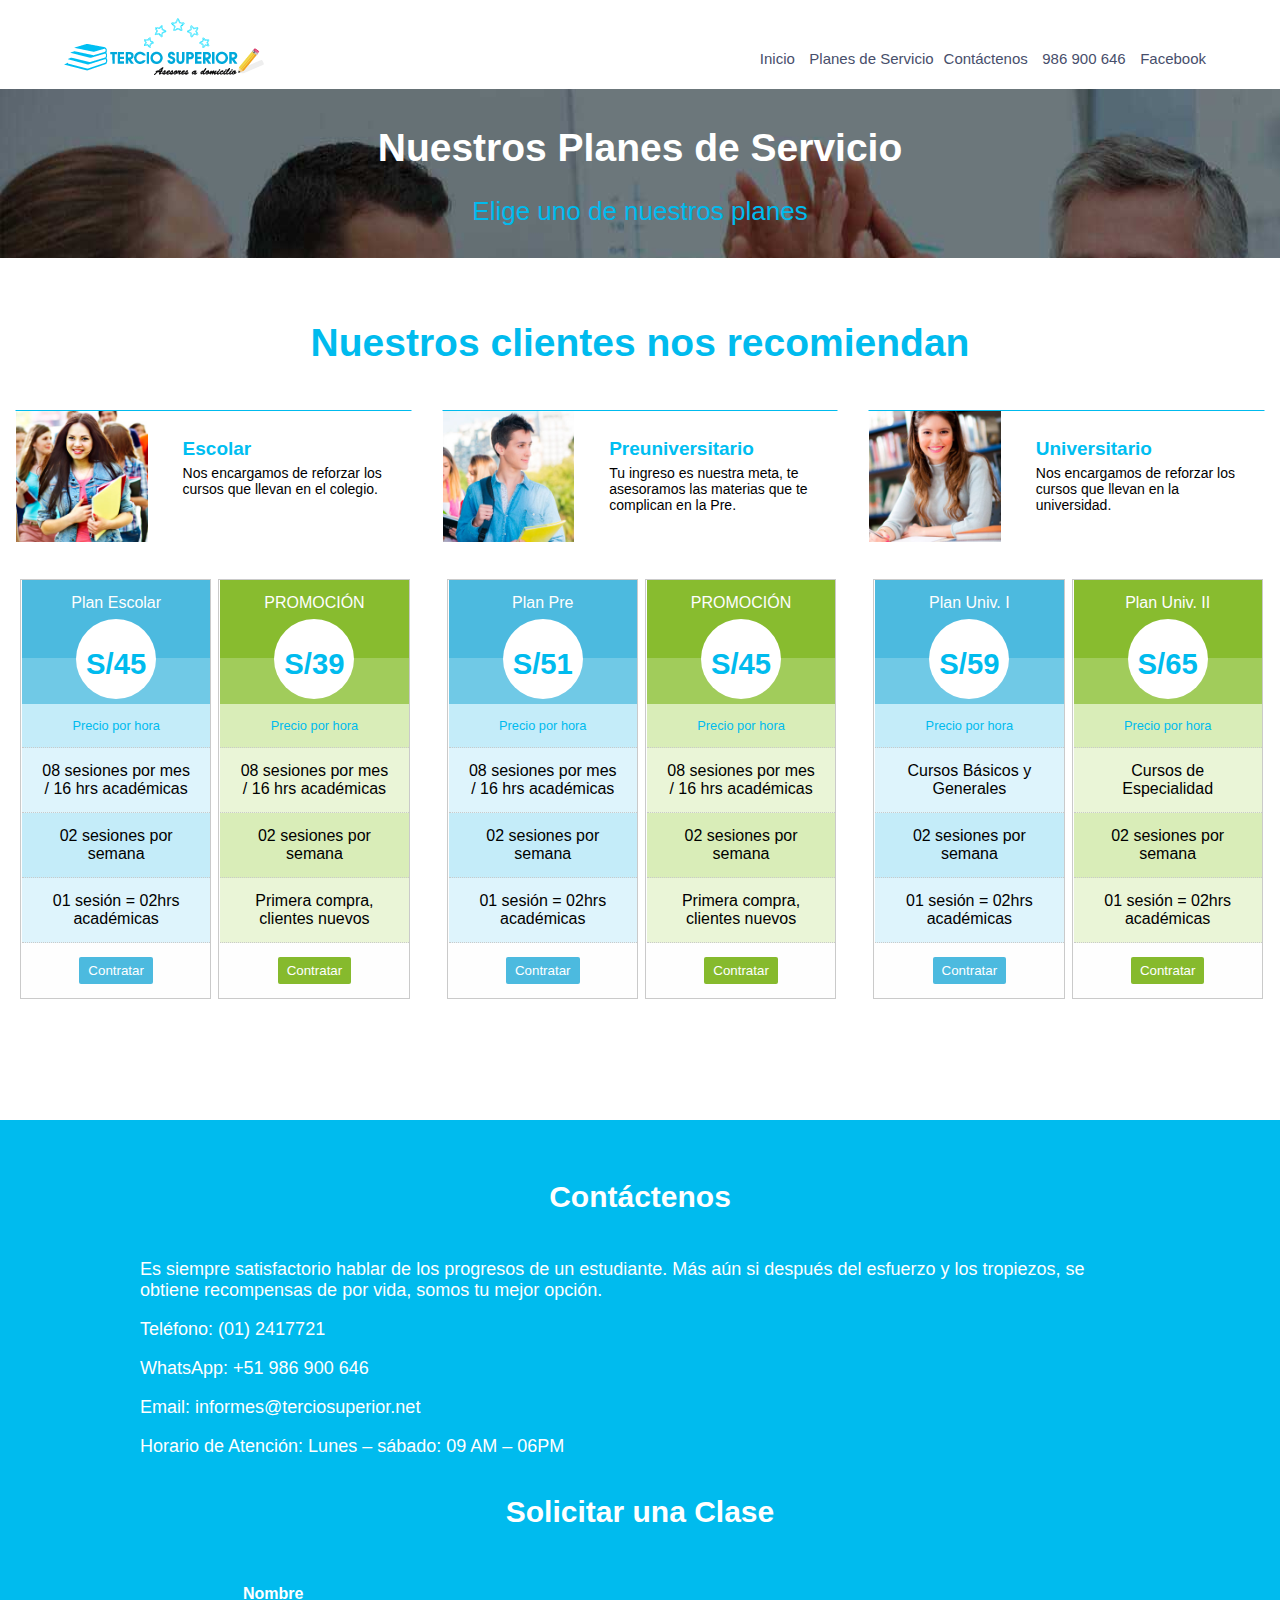
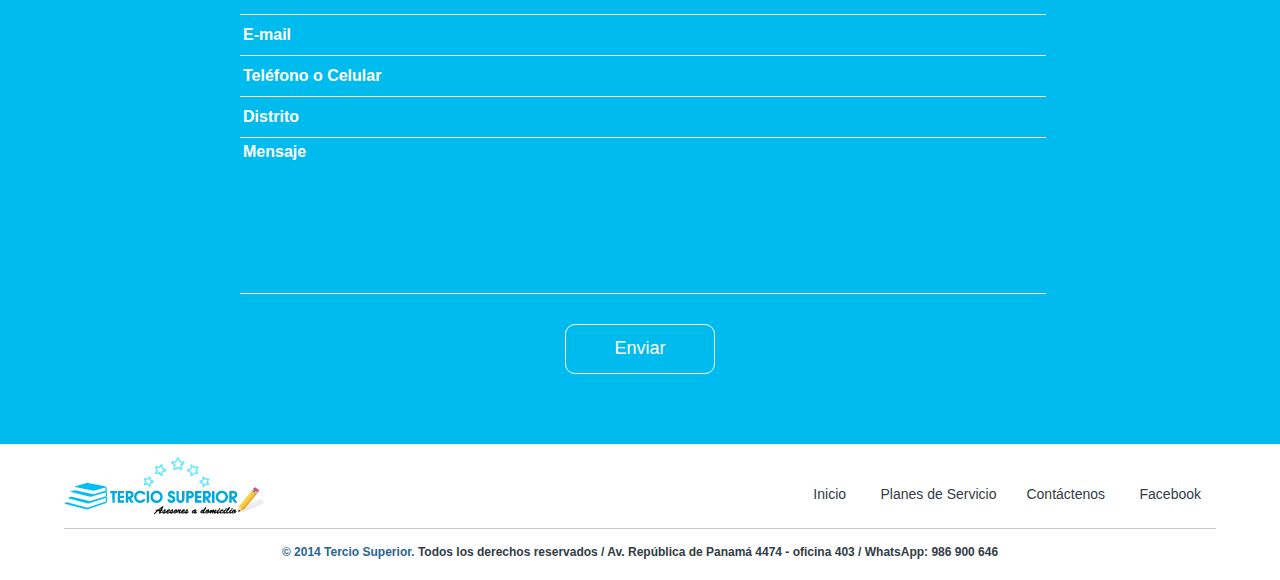
==== planes.html @ 37cd2aad "TerSup test" ====
<!doctype html>
<html>
    <head>
        <meta charset="utf-8">
        <meta name="viewport" content="width=device-width, initial-scale=1, user-scalable=no"/>
        <meta name="keywords" content="tutor en Lima, tutoría, clases particulares, profesores de matemáticas, tercio superior, clases de matematica, profesor de ciencias.">
        <meta name="description" content="Clases Particulares a Domicilio. clases particulares de matemática.">
        <link rel="stylesheet" href="css/main.css">
    
        <title >Tercio Superior - Clases Particulares a Domicilio </title>
   
    </head>
    
    <body>
      
       
           <section id="portada" class="portada-planes">
            
             <div class="contenedor">
                <header class="header">
                    <img class="logo-planes" src="images/logo-200x75.png" alt="logo">
                    <span class=" burguer-button icon-menu " id="burguer-button"></span>
                    <nav class="menu" id="menu">

                       <ul>
                           <li><a href="index.html">Inicio</a></li>
                           <li><a href="#planes">Planes de Servicio</a>
                           <li><a href="#contacto">Contáctenos</a></li>
                           <li><a href="#contacto">986 900 646</a></li>
                           <li><a href="https://www.facebook.com/TercioSuperior.Web/" target="_blank">Facebook</a></li>
                           
                       </ul>

                    </nav>
                </header> 
                
            </div>


           </section>
          
         
           
           
           
           <section id="planes" class="servicio2">
               <div class="franja-planes "> 
                <h2>Nuestros Planes de Servicio</h2>
                <p>Elige uno de nuestros planes</p>
          
               </div>
               <div class="franja" id="text-recomiendan"> 
                <h2>Nuestros clientes nos recomiendan</h2>
                
          
               </div>
               <div class="planes2 contenedor">
                   <article class="plan2">
                        
                        <div class="contenedor1">
                            <div class="borde-animado">
                               <div class="imagen-plan2">
                                <div class="imagen-final">

                                    <a href="#escolar"><img src="images/Escolar.jpg" alt="" width="150px" height="150px"></a>
                                </div>
                              </div>
                              <div class="contenedor-text">
                                  <div class="texto-plan2">
                                      <h3>Escolar</h3>
                                      <p>Nos encargamos de reforzar los cursos que llevan en el colegio.</p>
                                  </div>
                              </div>
                            </div>
                              
                        </div>
                        <div class="precios">
                           <div class="precio">
                              <div class="precio-detalles">
                                  <ul class="pricing-table">
                                      <li class="title">
                                          <div>Plan Escolar
                                          </div>
                                          <div class="precio-numero"><h3>S/45</h3></div>
                                      </li>
                                      
                                      <li class="price"></li>
                                      <li class="description hora">Precio por hora</li>
                                      <li class="mes">08 sesiones por mes / 16 hrs académicas</li>
                                      <li class="semana">02 sesiones por semana</li>
                                      <li class="sesion">01 sesión = 02hrs académicas</li>
                                      <li class="comprar"><a href="#contratar-clase"><button class="button-comprar" >Contratar</button></a></li>
                                  </ul>
                              </div> 
                           </div>
                           <div class="precio">
                              <div class="precio-detalles">
                                  <ul class="pricing-table">
                                      <li class="title" id="title-promocion">
                                          <div>PROMOCIÓN
                                          </div>
                                          <div class="precio-numero"><h3>S/39</h3></div>
                                      </li>
                                      
                                      <li class="price" id="price"></li>
                                      <li class="description hora" id="hora">Precio por hora</li>
                                      <li class="mes" id="mes">08 sesiones por mes / 16 hrs académicas</li>
                                      <li class="semana" id="semana">02 sesiones por semana</li>
                                      <li class="sesion" id="sesion">Primera compra, clientes nuevos</li>
                                      <li class="comprar"><a href="#contratar-clase"><button class="button-comprar" id="button-comprar" >Contratar</button></a></li>
                                  </ul>
                              </div> 
                           </div>
                            
                        </div>
                        
                   </article>
                   <article class="plan2">
                        <div class="contenedor1">
                            <div class="borde-animado">
                               <div class="imagen-plan2">
                                <div class="imagen-final">

                                    <a href="#escolar"><img src="images/pre.jpg" alt="" width="150px" height="150px"></a>
                                </div>
                              </div>
                              <div class="contenedor-text">
                                  <div class="texto-plan2">
                                      <h3>Preuniversitario</h3>
                                      <p>Tu ingreso es nuestra meta, te asesoramos las materias que te complican en la Pre.</p>
                                  </div>
                              </div>
                            </div>
                              
                        </div>
                        <div class="precios">
                           <div class="precio">
                              <div class="precio-detalles">
                                  <ul class="pricing-table">
                                      <li class="title">
                                          <div>Plan Pre
                                          </div>
                                          <div class="precio-numero"><h3>S/51</h3></div>
                                      </li>
                                      
                                      <li class="price"></li>
                                      <li class="description hora">Precio por hora</li>
                                      <li class="mes">08 sesiones por mes / 16 hrs académicas</li>
                                      <li class="semana">02 sesiones por semana</li>
                                      <li class="sesion">01 sesión = 02hrs académicas</li>
                                      <li class="comprar"><a href="#contratar-clase"><button class="button-comprar" >Contratar</button></a></li>
                                  </ul>
                              </div> 
                           </div>
                           <div class="precio">
                              <div class="precio-detalles">
                                  <ul class="pricing-table">
                                      <li class="title" id="title-promocion">
                                          <div>PROMOCIÓN
                                          </div>
                                          <div class="precio-numero"><h3>S/45</h3></div>
                                      </li>
                                      
                                      <li class="price" id="price"></li>
                                      <li class="description hora" id="hora">Precio por hora</li>
                                      <li class="mes" id="mes">08 sesiones por mes / 16 hrs académicas</li>
                                      <li class="semana" id="semana">02 sesiones por semana</li>
                                      <li class="sesion" id="sesion">Primera compra, clientes nuevos</li>
                                      <li class="comprar"><a href="#contratar-clase"><button class="button-comprar" id="button-comprar" >Contratar</button></a></li>
                                  </ul>
                              </div> 
                           </div>
                            
                        </div>
                   </article>
                   <article class="plan2">
                        <div class="contenedor1">
                            <div class="borde-animado">
                               <div class="imagen-plan2">
                                <div class="imagen-final">

                                    <a href="images/angulos.pdf" target="_blank"><img src="images/universitario.jpg" alt="" width="150px" height="150px"></a>
                                </div>
                              </div>
                              <div class="contenedor-text">
                                  <div class="texto-plan2">
                                      <h3>Universitario</h3>
                                      <p>Nos encargamos de reforzar los cursos que llevan en la universidad.</p>
                                  </div>
                              </div>
                            </div>
                              
                        </div>
                        <div class="precios">
                           <div class="precio">
                              <div class="precio-detalles">
                                  <ul class="pricing-table">
                                      <li class="title">
                                          <div>Plan Univ. I
                                          </div>
                                          <div class="precio-numero"><h3>S/59</h3></div>
                                      </li>
                                      
                                      <li class="price"></li>
                                      <li class="description hora">Precio por hora</li>
                                      <li class="mes">Cursos Básicos y Generales</li>
                                      <li class="semana">02 sesiones por semana</li>
                                      <li class="sesion">01 sesión = 02hrs académicas</li>
                                      <li class="comprar"><a href="#contratar-clase"><button class="button-comprar" >Contratar</button></a></li>
                                  </ul>
                              </div> 
                           </div>
                           <div class="precio">
                              <div class="precio-detalles">
                                  <ul class="pricing-table">
                                      <li class="title" id="title-promocion">
                                          <div>Plan Univ. II
                                          </div>
                                          <div class="precio-numero"><h3>S/65</h3></div>
                                      </li>
                                      
                                      <li class="price" id="price"></li>
                                      <li class="description hora" id="hora">Precio por hora</li>
                                      <li class="mes" id="mes">Cursos de Especialidad</li>
                                      <li class="semana" id="semana">02 sesiones por semana</li>
                                      <li class="sesion" id="sesion">01 sesión = 02hrs académicas</li>
                                      <li class="comprar"><a href="#contratar-clase"><button class="button-comprar" id="button-comprar" >Contratar</button></a></li>
                                  </ul>
                              </div> 
                           </div>
                            
                        </div>
                   </article>
                   
                   
               </div>
              
           </section>
           
           
           
           
           
           
           <section class="contacto " id="contacto">
             <h2>Contáctenos</h2>
             <div class="informacion contenedor">
                      <p>Es siempre satisfactorio hablar de los progresos de un estudiante. Más aún si después del esfuerzo y los tropiezos, se obtiene recompensas de por vida, somos tu mejor opción.</p>
                  
                  
                    <p ><span>Teléfono: </span>(01) 2417721</p>

                    <p ><span>WhatsApp: </span>+51 986 900 646</p>

                    <p ><span>Email:</span> informes@terciosuperior.net</p>

                    <p ><span>Horario de Atención:</span> Lunes – sábado: 09 AM – 06PM</p>
              </div>
              <h2 id="contratar-clase">Solicitar una Clase</h2>
              <div class="container-formulario" >
                  
                  <form action="" class="formulario">
                      <input type="text" placeholder="Nombre" id="nombre" class="text-input">
                      <input type="email" placeholder="E-mail" class="text-input">
                      <input placeholder="Teléfono o Celular" class="text-input">
                      <input type="text" placeholder="Distrito" class="text-input">
                      <textarea name="mensaje" id=""  placeholder="Mensaje" class="text-input"></textarea>
                      <button type="button" onclick="sendContactEmail" class="boton-enviar"><span>Enviar</span></button>
                  </form>
              </div>
          </section>
          <footer id="footer" class="footer contenedor-footer">
            <div class="footer-top">
                 <div class="logo-footer">
                     <a href="#index.html"><img src="images/logo-200x75.png" alt="logo-footer" ></a>
                 </div>
                 <div class="footer-nav">
                     <ul>
                           <li><a href="index.html">Inicio</a></li>
                           <li><a href="#planes">Planes de Servicio</a>
                           <li><a href="#contacto">Contáctenos</a></li>
                           
                           <li><a href="https://www.facebook.com/TercioSuperior.Web/" target="_blank">Facebook</a></li>
                           
                     </ul>

                 </div>
            </div>
            <div class="copyright">
                <h4><span>© 2014 Tercio Superior.</span> Todos los derechos reservados / Av. República de Panamá 4474 - oficina 403 / WhatsApp: 986 900 646</h4>
            </div>

              
          </footer>
          <script>
              var $burguerButton = document.getElementById('burguer-button');
              var $menu = document.getElementById('menu');
              $burguerButton.addEventListener('touchstart', toggleMenu);
                  function toggleMenu(){
                  $menu.classList.toggle('active')
              };
              
          </script>
    </body>
</html>
---- css/main.css ----
@font-face {
    font-family: 'icomoon';
    src:    url('../fonts/icomoon.eot?6s6d3k');
    src:    url('../fonts/icomoon.eot?6s6d3k#iefix') format('embedded-opentype'),
        url('../fonts/icomoon.ttf?6s6d3k') format('truetype'),
        url('../fonts/icomoon.woff?6s6d3k') format('woff'),
        url('../fonts/icomoon.svg?6s6d3k#icomoon') format('svg');
    font-weight: normal;
    font-style: normal;
}

[class^="icon-"], [class*=" icon-"] {
    /* use !important to prevent issues with browser extensions that change fonts */
    font-family: 'icomoon' !important;
    speak: none;
    font-style: normal;
    font-weight: normal;
    font-variant: normal;
    text-transform: none;
    line-height: 1;

    /* Better Font Rendering =========== */
    -webkit-font-smoothing: antialiased;
    -moz-osx-font-smoothing: grayscale;
}

.icon-envelope:before {
    content: "\e900";
}
.icon-phone:before {
    content: "\e901";
}
.icon-menu:before {
    content: "\e902";
}
.icon-close:before {
    content: "\e903";
}

body {
  
    margin: 0;
    font-family: sans-serif;
    display: flex;
    flex-direction: column;
   
}
a {
    text-decoration: none;
}
.titulo {
    
    font-size: 60px;
    color: white;
    margin-bottom: 2px;
    text-shadow: 1px 1px 1px #000;
  
    
}



.frase {
    color: #fff;
    font-size: 25px;
    margin-top: 2px;
    text-shadow: 1px 1px 1px #000;
}
.botones {
   padding-bottom: 170px; 
}

.boton {
    
    font-size: 12px;
    font-weight: bold;
    color: white;
    background: #00bff3;
    padding: 10px;
    border: 1px solid transparent;
    border-radius: 4px;
   
    height: 50px;
    width: 182px;
    text-transform: uppercase;
    margin-left: 20px;
    cursor: pointer;
    transition: 0.8s ;
}
.boton:hover {
    background: #fff;
    color: #00bff3;
}

.contenedor {
    max-width: 1400px ;
    margin: auto;
}

.portada {
    
    background-image: url("../images/fondo-portada.jpg");
    background-size:cover; 
    
    
      
}
.portada-planes {
    background: #fff;
    background-size:cover;    
}
.portada-planes .contenedor {
    width: 90%;
}
.portada-planes .header {
    padding-top: 10px;
}
.portada-planes ul {
    margin-top: 40px;
}


.logo {
    display: inline-block;
    margin-left: 190px;
}
.logo-planes {
    display: inline-block;
    
}

.menu {
    display: inline-block;
    position: absolute;
    right: 0;
}

.menu li {
    display: inline-block;
}

.menu a {
    color: white;
    text-decoration: none;
    margin-right: 10px;
    font-size: 20px;
}
#menu a {
    color: #474e6b;
    text-decoration: none;
    margin-right: 10px;
    font-size: 15px;
}

.header {
    position: relative;
    padding-top: 50px;
    
    
}

.container-portada {
    
    text-align: center;
    margin-top: 330px;
}

.franja {
    text-align: center;
    color: #00bbee;
    font-size: 26px;
    background: #fff;
    padding: 5px;
    margin-bottom: 25px;
}

.franja-planes {
    text-align: center;
    color: #00bbee;
    font-size: 26px;
    background-image: url(../images/up.jpg);
    padding: 5px;
    margin-bottom: 25px;
}
.franja p {
    font-size: 19px;
    margin-top: 5px;
    color: #262f35;
}
.franja h2 {
    margin-bottom: 15px;
}
.franja-planes h2 {
    margin-bottom: 15px;
    color: #fff;
}
.planes2 {
    display: block;
}   
    


.plan2 {
    float: left;
    width: 33.33%;
    
   
    
}
.contenedor1 {
    display: block;
    float: left;
    padding: 0 15px;
    margin-bottom: 15px;
   
    
}
.precios {
    padding: 0 15px;
}
.precio {
    float: left;
    width: 50%
}
.precio-detalles {
    padding: 5px;
}
.borde-animado {
    
    border: 1px solid #fff;
    border-top: 1px solid #00bbee;
    overflow: hidden;
    transition: all 1.5s ease-in-out;
    
}
.borde-animado:hover {
    border: 1px solid #00bbee;
    
}.borde-animado:hover img {
    transform: scale(1.1);
   
    
    
}
.imagen-plan2 {
    float: left;
    width: 33.33%;
   
}
.imagen-final img {
    width: 100%;
    height: 100%;
    vertical-align: middle;
     transition: all 2s ease-in-out;
}
.mas-info {
    
    text-align: center;
   
}

.servicio2 {
    margin-bottom: 100px;
}
.contenedor-text {
    width: 66.66%;
    margin-right: 0px;
    float: right;
}
.texto-plan2 {
    padding: 3% 10px 0px 35px;
}
.texto-plan2 h3 {
    font-size: 19px;
    color: #00bef1;
    margin-bottom: 5px;
}
.texto-plan2 p {
    font-size: 14px;
    margin: 5px 0 0 0;
}


.container-formulario {
    max-width: 800px;
    margin:auto;
}
.contacto {
    text-align: center;
    font-size: 20px;
    color: #fff;
    background: #00bbee;
    padding: 40px;
}
.contacto h2{
    padding: 20px;
    margin-top: 0;
}
.text-input {
    background-color: transparent;
    border: 0px;
    border-bottom: 1px solid #ffffff;
    border-radius: 0px !important;
    color: #ffffff;
    display: block;
    font-family: sans-serif;
    font-size: 16px;
    height: 40px;
    outline: none;
    padding: 0px;
    padding-left: 3px;
    padding-right: 3px;
    -webkit-transition: background-color 0.3s linear, color 0.3s linear;
    transition: background-color 0.3s linear, color 0.3s linear;
    width: 100%;
}

.text-input::-webkit-input-placeholder {
  color: #fff;
  font-weight: bold;
}
.text-input:-moz-placeholder {
  color: #fff;
  font-weight: bold;
}
.text-input:-ms-input-placeholder {
  color: #fff;
  font-weight: bold;
}

textarea.text-input {
    border-radius: 0px !important;
    height: 150px;
    padding-top: 5px;
    resize: none;
}
.boton-enviar {
    border: 1px solid #fff;
    border-radius: 10px;
    background: #00bbee;
    color: white;
    margin: 30px;
    font-size: 18px;
    padding: 0px 15px;
    height: 50px;
    width: 150px;
    transition: 0.9;
    
}
.boton-enviar:hover {
    background: #fff;
    color: #00bbee;
}
.informacion {
    text-align: left;
    font-size: 18px;
    max-width: 1000px;
    margin:auto;
}


.footer {
    position: relative;
    padding: 5px;
}
.contenedor-footer {
    width: 90%;
    margin: auto;
}
.logo-footer {
    display: inline-block;
}
.footer-nav {
    display: inline-block;
    position: absolute;
    right: 0;
    margin-top: 20px;
}
.footer-nav li {
    display: inline-block;
    margin-right: 20px;
    
}
.footer-nav a {
    color: #323c46;
    text-decoration: none;
    margin-left: 10px;
    font-size: 14px;
}
.copyright {
    color: #323c46;
    text-align: center;
    font-size: 12px;
    border-top: 1px solid #c7c9c8;
    font-weight: normal;
}
.copyright span {
    color: #286496;
}







.pricing-table {
  background-color: #fefefe;
  border: solid 1px #cacaca;
  width: 100%;
  text-align: center;
  list-style-type: none;
  padding-left: 1px;
  word-spacing: normal;
  transition: margin-top 0.2s linear;
  
}
.pricing-table:hover  {
 transform: scaleY(1.05);
}

.pricing-table li {
  border-bottom: dotted 1px #cacaca;
  padding: 0.875rem 1.125rem;
}

.pricing-table li:last-child {
  border-bottom: 0;
}

.pricing-table .title {
  background-color: #4cbadf;
  color: #fefefe;
  border-bottom: 0;
  height:50px; 
  position: relative;
}

.pricing-table .price {
  background-color: #70c9e6;
    color: #000;
  font-size: 2rem;
  border-bottom: 0;
  height: 1.1rem;
}

.pricing-table .description {
  color: #00bbee;
  font-size: 80%;
}

.pricing-table :last-child {
  margin-bottom: 0;
}

.hora {
    background: #c4ecf9;
    color: white;
}
.mes, .sesion {
    background: #def4fc;
    word-spacing: normal;
}

.semana {
    background: #c4ecf9;
   
}
.precio-numero {
    height: 80px;
    width: 80px;
    margin: 0 0 0 -40px;
    border-radius: 50%;
    background: #fff;
    color: #00bbee;
    position: absolute;
    top: 50%;
    left: 50%;
    font-size: 25px;
}

.button-comprar {
    background: #4cbadf; 
    border: 1px solid transparent;
    border-radius: 2px;
    color: #fff;
    padding: 5px 8px;
    margin-bottom: 29px;
    cursor: pointer;
    transition: 0.9s;
}
.button-comprar:hover {
    background: #0462A1;
}


#title-promocion {
    background: #88bc2f;
}
#price {
    background: #a1cc5b;
}
#hora, #semana {
    background: #d9edb8;
}
#mes, #sesion {
    background: #eaf5d7;
}

#button-comprar {
    background: #86ba2d; 
}

.burguer-button {
  width: 40px;
  border-radius: 50%;
  line-height: 40px;
  height: 40px;
  background: rgba(0, 187, 238, 0.9);
  display: inline-block;
  text-align: center;
  cursor: pointer;
  position: fixed;
  left: 13px;
  top: 13px;
  color: white;
  z-index: 3;
  border: 1px solid #fff;
  display: none;
}

@media screen and (max-width: 1059px) {
    
    .imagen-plan2 {
        width: 100%;
    }
    .texto-plan2 p {
      height: 50px;  
    }
    .texto-plan2 {
    padding: 3% 1px 10px 15px;
    }
    .contenedor1 {
    padding: 0 5px;
   
    }
    .contenedor-text {
        width: 100%;
        text-align: center;
    }
    .texto-plan2 h3 {
    font-size: 17px;
    color: #00bef1;
    }
    .precio {
        width: 100%;
    }
    .logo {
    
    margin-left: 10px;
    
    }
    .menu a {
    font-size: 18px;
    color: #00a9db;
    }
    .header {
    padding-top: 10px;
    }
    .menu ul {
        margin-top: 43px;
    }
    .contenedor-footer {
     width: 99%;
     margin: auto;
    
    }
}
@media screen and (max-width: 767px) {
    .logo {
    display: block;
    margin: auto;
    }
    .menu ul {
        margin-top: 0;
        padding-bottom: 10px;
    }
    .menu {
        position: relative;
        display: block;
    }
    .container-portada {
    
    text-align: center;
    margin-top: 30px;
    }
    .header {
        background: rgba(255,255,255,0.9)
    }
    .botones {
   padding-bottom: 20px; 
    }
    .titulo {
    font-size: 50px;
    }
    .frase {
        font-size: 20px;
    }
    .boton {
    font-size: 10px;
    height: 40px;
    width: 140px;
    }
    .copyright {
        font-size: 9px;
    }
    .portada-planes .contenedor {
    text-align: center;
    }
    #text-recomiendan h2 {
        font-size: 24px;
    }

}
@media screen and (max-width: 650px) {
    .titulo {
    font-size: 30px;
    padding-bottom: 10px;
    }
    .frase {
        font-size: 16px;
    }
    .container-portada {
    
    text-align: center;
    margin-top: 80px;
    }
    .logo {
        height: 54px;
    }
    .menu li {
        display: block;
        border-bottom: 1px solid #ebe9ea;
        width: 50%;
        margin: auto;
        text-align: center;
        margin-bottom: 12px;
    }
    .menu {
        background: rgba(255,255,255,0.9);
        position: fixed;
        top: 0;
        left: -200%;
        width: 100%;
        margin: auto;
        padding-top: 20px;
        transition: .3s;
    }
    .menu.active {
        left: 0;
    }
    .menu a {
    font-size: 15px;
    color: #373a41;
    }
    .menu ul {
        padding-left: 0px;
    }
    .franja h2 {
        font-size: 30px;
    }
    .texto-plan2 p {
      height: 82px;  
    }
    .footer-nav {
    
    position: relative;
    margin-top: 2px;
    }
    .logo-footer {
    display: block;
    text-align: center;
    }
    .footer-nav li {
    
    margin-right: 10px;
    }
    .footer-nav ul {
    padding-left: 0;
    
    }
    .footer {
        text-align: center;
    }
    .franja-planes h2 {
        font-size: 30px;
    }
    .franja-planes p {
        font-size: 20px;
    }
   .plan2 {
    width: 100%;   
    }
   .imagen-plan2 {
    float: left;
    width: 33.33%;
    }
    .contenedor-text {
    width: 66.66%;
    }
    .precio {
        width: 50%;
    }
    .servicio2 {
        margin-bottom: 10px;
    }
    .burguer-button {
    display: block;
    }
}
@media screen and (max-width: 500px) {
    .boton {
    font-size: 9px;
    height: 30px;
    width: 120px;
    }
    .botones {
   padding-bottom: 54px; 
    }
    .container-portada {
    margin-top: 178px;
    }
    .titulo {
    font-size: 26px;
    }
     .frase {
        font-size: 15px;
         margin-bottom: 30px;
    }
    .contacto h2 {
        font-size: 20px;
    }
    .informacion {
        font-size: 15px;
    }
    .boton-enviar {
    font-size: 17px;
    width: 90px;
    }
    .footer-nav li {
    margin-bottom: 10px;
    margin-top: 5px;
    }
    .pricing-table {
    font-size: 12px; 
    }
    .pricing-table .description {
    font-size: 12px;
    }
    .texto-plan2 p {
      height: auto;  
    }
    

}
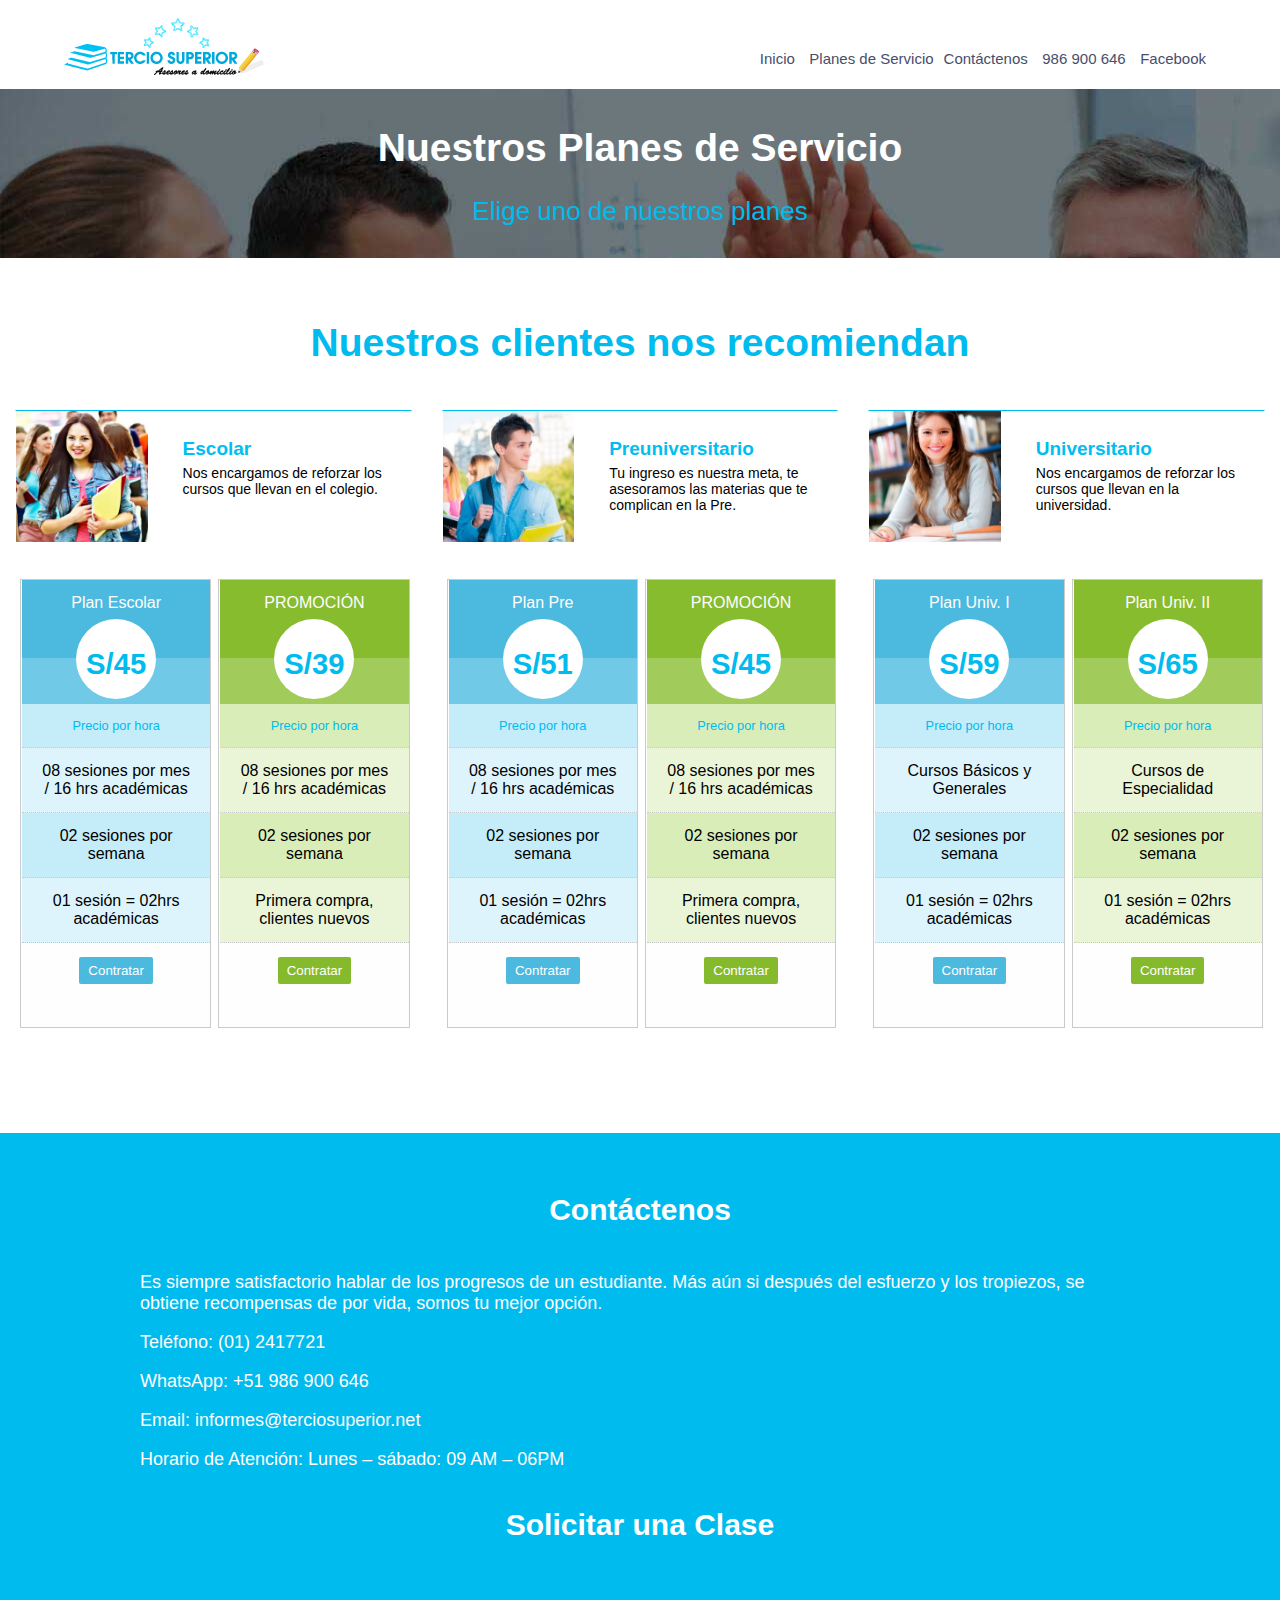
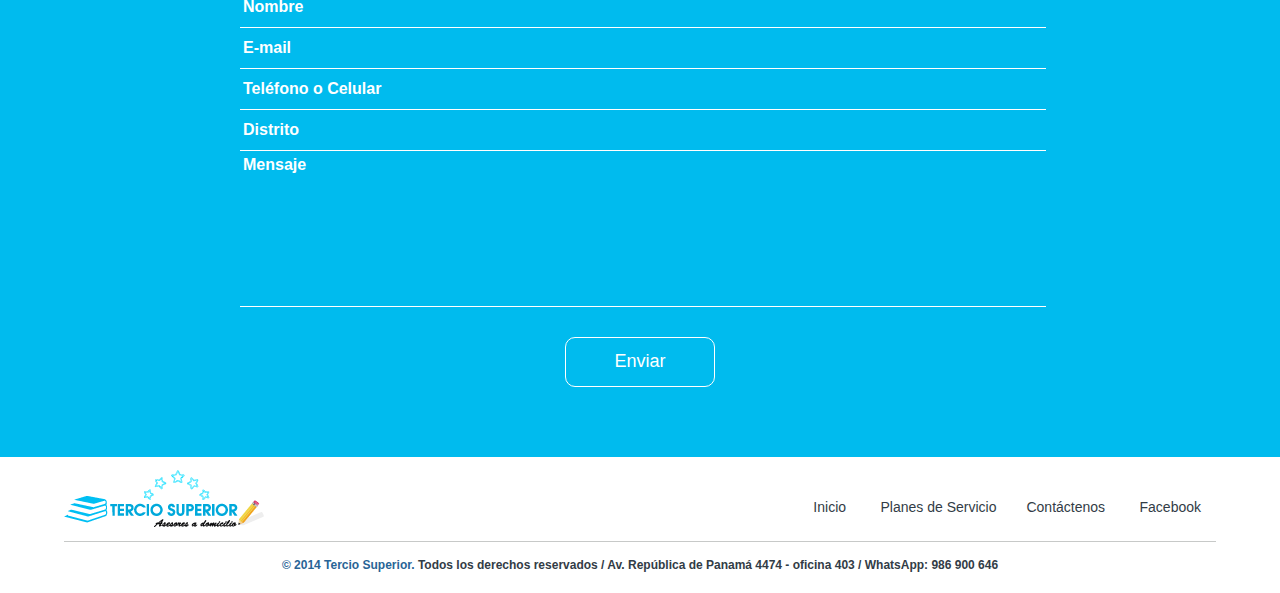
==== commit 8aa88330: "envio correo" ====
--- a/planes.html
+++ b/planes.html
@@ -301,5 +301,7 @@
               };
               
           </script>
+          <script src="js/app.min.js">
+          </script>
     </body>
 </html>--- a/css/main.css
+++ b/css/main.css
@@ -1,767 +1,154 @@
-@font-face {
-    font-family: 'icomoon';
-    src:    url('../fonts/icomoon.eot?6s6d3k');
-    src:    url('../fonts/icomoon.eot?6s6d3k#iefix') format('embedded-opentype'),
-        url('../fonts/icomoon.ttf?6s6d3k') format('truetype'),
-        url('../fonts/icomoon.woff?6s6d3k') format('woff'),
-        url('../fonts/icomoon.svg?6s6d3k#icomoon') format('svg');
-    font-weight: normal;
-    font-style: normal;
+@font-face{font-family:'icomoon';src:url('../fonts/icomoon.eot?6s6d3k');src:url('../fonts/icomoon.eot?6s6d3k#iefix') format('embedded-opentype'),
+url('../fonts/icomoon.ttf?6s6d3k') format('truetype'),
+url('../fonts/icomoon.woff?6s6d3k') format('woff'),
+url('../fonts/icomoon.svg?6s6d3k#icomoon') format('svg');font-weight:normal;font-style:normal;}
+[class^="icon-"], [class*=" icon-"]{font-family:'icomoon' !important;speak:none;font-style:normal;font-weight:normal;font-variant:normal;text-transform:none;line-height:1;-webkit-font-smoothing:antialiased;-moz-osx-font-smoothing:grayscale;}
+.icon-envelope:before{content:"\e900";}
+.icon-phone:before{content:"\e901";}
+.icon-menu:before{content:"\e902";}
+.icon-close:before{content:"\e903";}
+body{margin:0;font-family:sans-serif;display:flex;flex-direction:column;}
+a{text-decoration:none;}
+.titulo{font-size:60px;color:white;margin-bottom:2px;text-shadow:1px 1px 1px #000;}
+.frase{color:#fff;font-size:25px;margin-top:2px;text-shadow:1px 1px 1px #000;}
+.botones{padding-bottom:170px;}
+.boton{font-size:12px;font-weight:bold;color:white;background:#00bff3;padding:10px;border:1px solid transparent;border-radius:4px;height:50px;width:182px;text-transform:uppercase;margin-left:20px;cursor:pointer;transition:0.8s;}
+.boton:hover{background:#fff;color:#00bff3;}
+.contenedor{max-width:1400px;margin:auto;}
+.portada{background-image:url("../images/fondo-portada.jpg");background-size:cover;}
+.portada-planes{background:#fff;background-size:cover;}
+.portada-planes .contenedor{width:90%;}
+.portada-planes .header{padding-top:10px;}
+.portada-planes ul{margin-top:40px;}
+.logo{display:inline-block;margin-left:190px;}
+.logo-planes{display:inline-block;}
+.menu{display:inline-block;position:absolute;right:0;}
+.menu li{display:inline-block;}
+.menu a{color:white;text-decoration:none;margin-right:10px;font-size:20px;}
+#menu a{color:#474e6b;text-decoration:none;margin-right:10px;font-size:15px;}
+.header{position:relative;padding-top:50px;}
+.container-portada{text-align:center;margin-top:330px;}
+.franja{text-align:center;color:#00bbee;font-size:26px;background:#fff;padding:5px;margin-bottom:25px;}
+.franja-planes{text-align:center;color:#00bbee;font-size:26px;background-image:url(../images/up.jpg);padding:5px;margin-bottom:25px;}
+.franja p{font-size:19px;margin-top:5px;color:#262f35;}
+.franja h2{margin-bottom:15px;}
+.franja-planes h2{margin-bottom:15px;color:#fff;}
+.planes2{display:block;}
+.plan2{float:left;width:33.33%;}
+.contenedor1{display:block;float:left;padding:0 15px;margin-bottom:15px;}
+.precios{padding:0 15px;}
+.precio{float:left;width:50%}
+.precio-detalles{padding:5px;}
+.borde-animado{border:1px solid #fff;border-top:1px solid #00bbee;overflow:hidden;transition:all 1.5s ease-in-out;}
+.borde-animado:hover{border:1px solid #00bbee;}.borde-animado:hover img{transform:scale(1.1);}
+.imagen-plan2{float:left;width:33.33%;}
+.imagen-final img{width:100%;height:100%;vertical-align:middle;transition:all 2s ease-in-out;}
+.mas-info{text-align:center;}
+.servicio2{margin-bottom:100px;}
+.contenedor-text{width:66.66%;margin-right:0px;float:right;}
+.texto-plan2{padding:3% 10px 0px 35px;}
+.texto-plan2 h3{font-size:19px;color:#00bef1;margin-bottom:5px;}
+.texto-plan2 p{font-size:14px;margin:5px 0 0 0;}
+.container-formulario{max-width:800px;margin:auto;}
+.contacto{text-align:center;font-size:20px;color:#fff;background:#00bbee;padding:40px;}
+.contacto h2{padding:20px;margin-top:0;}
+.text-input{background-color:transparent;border:0px;border-bottom:1px solid #ffffff;border-radius:0px !important;color:#ffffff;display:block;font-family:sans-serif;font-size:16px;height:40px;outline:none;padding:0px;padding-left:3px;padding-right:3px;-webkit-transition:background-color 0.3s linear, color 0.3s linear;transition:background-color 0.3s linear, color 0.3s linear;width:100%;}
+.text-input::-webkit-input-placeholder{color:#fff;font-weight:bold;}
+.text-input:-moz-placeholder{color:#fff;font-weight:bold;}
+.text-input:-ms-input-placeholder{color:#fff;font-weight:bold;}
+textarea.text-input{border-radius:0px !important;height:150px;padding-top:5px;resize:none;}
+.boton-enviar{border:1px solid #fff;border-radius:10px;background:#00bbee;color:white;margin:30px;font-size:18px;padding:0px 15px;height:50px;width:150px;transition:0.9;}
+.boton-enviar:hover{background:#fff;color:#00bbee;}
+.informacion{text-align:left;font-size:18px;max-width:1000px;margin:auto;}
+.footer{position:relative;padding:5px;}
+.contenedor-footer{width:90%;margin:auto;}
+.logo-footer{display:inline-block;}
+.footer-nav{display:inline-block;position:absolute;right:0;margin-top:20px;}
+.footer-nav li{display:inline-block;margin-right:20px;}
+.footer-nav a{color:#323c46;text-decoration:none;margin-left:10px;font-size:14px;}
+.copyright{color:#323c46;text-align:center;font-size:12px;border-top:1px solid #c7c9c8;font-weight:normal;}
+.copyright span{color:#286496;}
+.pricing-table{background-color:#fefefe;border:solid 1px #cacaca;width:100%;text-align:center;list-style-type:none;padding-left:1px;word-spacing:normal;transition:margin-top 0.2s linear;}
+.pricing-table:hover{transform:scaleY(1.05);}
+.pricing-table li{border-bottom:dotted 1px #cacaca;padding:0.875rem 1.125rem;}
+.pricing-table li:last-child{border-bottom:0;}
+.pricing-table .title{background-color:#4cbadf;color:#fefefe;border-bottom:0;height:50px;position:relative;}
+.pricing-table .price{background-color:#70c9e6;color:#000;font-size:2rem;border-bottom:0;height:1.1rem;}
+.pricing-table .description{color:#00bbee;font-size:80%;}
+.pricing-table:last-child{margin-bottom:0;}
+.hora{background:#c4ecf9;color:white;}
+.mes, .sesion{background:#def4fc;word-spacing:normal;}
+.semana{background:#c4ecf9;}
+.precio-numero{height:80px;width:80px;margin:0 0 0 -40px;border-radius:50%;background:#fff;color:#00bbee;position:absolute;top:50%;left:50%;font-size:25px;}
+.button-comprar{background:#4cbadf;border:1px solid transparent;border-radius:2px;color:#fff;padding:5px 8px;margin-bottom:29px;cursor:pointer;transition:0.9s;}
+.button-comprar:hover{background:#0462A1;}
+#title-promocion{background:#88bc2f;}
+#price{background:#a1cc5b;}
+#hora, #semana{background:#d9edb8;}
+#mes, #sesion{background:#eaf5d7;}
+#button-comprar{background:#86ba2d;}
+.burguer-button{width:40px;border-radius:50%;line-height:40px;height:40px;background:rgba(0, 187, 238, 0.9);display:inline-block;text-align:center;cursor:pointer;position:fixed;left:13px;top:13px;color:white;z-index:3;border:1px solid #fff;display:none;}
+@media screen and (max-width:1059px){.imagen-plan2{width:100%;}
+.texto-plan2 p{height:50px;}
+.texto-plan2{padding:3% 1px 10px 15px;}
+.contenedor1{padding:0 5px;}
+.contenedor-text{width:100%;text-align:center;}
+.texto-plan2 h3{font-size:17px;color:#00bef1;}
+.precio{width:100%;}
+.logo{margin-left:10px;}
+.menu a{font-size:18px;color:#00a9db;}
+.header{padding-top:10px;}
+.menu ul{margin-top:43px;}
+.contenedor-footer{width:99%;margin:auto;}
 }
-
-[class^="icon-"], [class*=" icon-"] {
-    /* use !important to prevent issues with browser extensions that change fonts */
-    font-family: 'icomoon' !important;
-    speak: none;
-    font-style: normal;
-    font-weight: normal;
-    font-variant: normal;
-    text-transform: none;
-    line-height: 1;
-
-    /* Better Font Rendering =========== */
-    -webkit-font-smoothing: antialiased;
-    -moz-osx-font-smoothing: grayscale;
+@media screen and (max-width:767px){.logo{display:block;margin:auto;}
+.menu ul{margin-top:0;padding-bottom:10px;}
+.menu{position:relative;display:block;}
+.container-portada{text-align:center;margin-top:30px;}
+.header{background:rgba(255,255,255,0.9)}
+.botones{padding-bottom:20px;}
+.titulo{font-size:50px;}
+.frase{font-size:20px;}
+.boton{font-size:10px;height:40px;width:140px;}
+.copyright{font-size:9px;}
+.portada-planes .contenedor{text-align:center;}
+#text-recomiendan h2{font-size:24px;}
 }
-
-.icon-envelope:before {
-    content: "\e900";
+@media screen and (max-width:650px){.titulo{font-size:30px;padding-bottom:10px;}
+.frase{font-size:16px;}
+.container-portada{text-align:center;margin-top:80px;}
+.logo{height:54px;}
+.menu li{display:block;border-bottom:1px solid #ebe9ea;width:50%;margin:auto;text-align:center;margin-bottom:12px;}
+.menu{background:rgba(255,255,255,0.9);position:fixed;top:0;left:-200%;width:100%;margin:auto;padding-top:20px;transition:.3s;}
+.menu.active{left:0;}
+.menu a{font-size:15px;color:#373a41;}
+.menu ul{padding-left:0px;}
+.franja h2{font-size:30px;}
+.texto-plan2 p{height:82px;}
+.footer-nav{position:relative;margin-top:2px;}
+.logo-footer{display:block;text-align:center;}
+.footer-nav li{margin-right:10px;}
+.footer-nav ul{padding-left:0;}
+.footer{text-align:center;}
+.franja-planes h2{font-size:30px;}
+.franja-planes p{font-size:20px;}
+.plan2{width:100%;}
+.imagen-plan2{float:left;width:33.33%;}
+.contenedor-text{width:66.66%;}
+.precio{width:50%;}
+.servicio2{margin-bottom:10px;}
+.burguer-button{display:block;}
 }
-.icon-phone:before {
-    content: "\e901";
-}
-.icon-menu:before {
-    content: "\e902";
-}
-.icon-close:before {
-    content: "\e903";
-}
-
-body {
-  
-    margin: 0;
-    font-family: sans-serif;
-    display: flex;
-    flex-direction: column;
-   
-}
-a {
-    text-decoration: none;
-}
-.titulo {
-    
-    font-size: 60px;
-    color: white;
-    margin-bottom: 2px;
-    text-shadow: 1px 1px 1px #000;
-  
-    
-}
-
-
-
-.frase {
-    color: #fff;
-    font-size: 25px;
-    margin-top: 2px;
-    text-shadow: 1px 1px 1px #000;
-}
-.botones {
-   padding-bottom: 170px; 
-}
-
-.boton {
-    
-    font-size: 12px;
-    font-weight: bold;
-    color: white;
-    background: #00bff3;
-    padding: 10px;
-    border: 1px solid transparent;
-    border-radius: 4px;
-   
-    height: 50px;
-    width: 182px;
-    text-transform: uppercase;
-    margin-left: 20px;
-    cursor: pointer;
-    transition: 0.8s ;
-}
-.boton:hover {
-    background: #fff;
-    color: #00bff3;
-}
-
-.contenedor {
-    max-width: 1400px ;
-    margin: auto;
-}
-
-.portada {
-    
-    background-image: url("../images/fondo-portada.jpg");
-    background-size:cover; 
-    
-    
-      
-}
-.portada-planes {
-    background: #fff;
-    background-size:cover;    
-}
-.portada-planes .contenedor {
-    width: 90%;
-}
-.portada-planes .header {
-    padding-top: 10px;
-}
-.portada-planes ul {
-    margin-top: 40px;
-}
-
-
-.logo {
-    display: inline-block;
-    margin-left: 190px;
-}
-.logo-planes {
-    display: inline-block;
-    
-}
-
-.menu {
-    display: inline-block;
-    position: absolute;
-    right: 0;
-}
-
-.menu li {
-    display: inline-block;
-}
-
-.menu a {
-    color: white;
-    text-decoration: none;
-    margin-right: 10px;
-    font-size: 20px;
-}
-#menu a {
-    color: #474e6b;
-    text-decoration: none;
-    margin-right: 10px;
-    font-size: 15px;
-}
-
-.header {
-    position: relative;
-    padding-top: 50px;
-    
-    
-}
-
-.container-portada {
-    
-    text-align: center;
-    margin-top: 330px;
-}
-
-.franja {
-    text-align: center;
-    color: #00bbee;
-    font-size: 26px;
-    background: #fff;
-    padding: 5px;
-    margin-bottom: 25px;
-}
-
-.franja-planes {
-    text-align: center;
-    color: #00bbee;
-    font-size: 26px;
-    background-image: url(../images/up.jpg);
-    padding: 5px;
-    margin-bottom: 25px;
-}
-.franja p {
-    font-size: 19px;
-    margin-top: 5px;
-    color: #262f35;
-}
-.franja h2 {
-    margin-bottom: 15px;
-}
-.franja-planes h2 {
-    margin-bottom: 15px;
-    color: #fff;
-}
-.planes2 {
-    display: block;
-}   
-    
-
-
-.plan2 {
-    float: left;
-    width: 33.33%;
-    
-   
-    
-}
-.contenedor1 {
-    display: block;
-    float: left;
-    padding: 0 15px;
-    margin-bottom: 15px;
-   
-    
-}
-.precios {
-    padding: 0 15px;
-}
-.precio {
-    float: left;
-    width: 50%
-}
-.precio-detalles {
-    padding: 5px;
-}
-.borde-animado {
-    
-    border: 1px solid #fff;
-    border-top: 1px solid #00bbee;
-    overflow: hidden;
-    transition: all 1.5s ease-in-out;
-    
-}
-.borde-animado:hover {
-    border: 1px solid #00bbee;
-    
-}.borde-animado:hover img {
-    transform: scale(1.1);
-   
-    
-    
-}
-.imagen-plan2 {
-    float: left;
-    width: 33.33%;
-   
-}
-.imagen-final img {
-    width: 100%;
-    height: 100%;
-    vertical-align: middle;
-     transition: all 2s ease-in-out;
-}
-.mas-info {
-    
-    text-align: center;
-   
-}
-
-.servicio2 {
-    margin-bottom: 100px;
-}
-.contenedor-text {
-    width: 66.66%;
-    margin-right: 0px;
-    float: right;
-}
-.texto-plan2 {
-    padding: 3% 10px 0px 35px;
-}
-.texto-plan2 h3 {
-    font-size: 19px;
-    color: #00bef1;
-    margin-bottom: 5px;
-}
-.texto-plan2 p {
-    font-size: 14px;
-    margin: 5px 0 0 0;
-}
-
-
-.container-formulario {
-    max-width: 800px;
-    margin:auto;
-}
-.contacto {
-    text-align: center;
-    font-size: 20px;
-    color: #fff;
-    background: #00bbee;
-    padding: 40px;
-}
-.contacto h2{
-    padding: 20px;
-    margin-top: 0;
-}
-.text-input {
-    background-color: transparent;
-    border: 0px;
-    border-bottom: 1px solid #ffffff;
-    border-radius: 0px !important;
-    color: #ffffff;
-    display: block;
-    font-family: sans-serif;
-    font-size: 16px;
-    height: 40px;
-    outline: none;
-    padding: 0px;
-    padding-left: 3px;
-    padding-right: 3px;
-    -webkit-transition: background-color 0.3s linear, color 0.3s linear;
-    transition: background-color 0.3s linear, color 0.3s linear;
-    width: 100%;
-}
-
-.text-input::-webkit-input-placeholder {
-  color: #fff;
-  font-weight: bold;
-}
-.text-input:-moz-placeholder {
-  color: #fff;
-  font-weight: bold;
-}
-.text-input:-ms-input-placeholder {
-  color: #fff;
-  font-weight: bold;
-}
-
-textarea.text-input {
-    border-radius: 0px !important;
-    height: 150px;
-    padding-top: 5px;
-    resize: none;
-}
-.boton-enviar {
-    border: 1px solid #fff;
-    border-radius: 10px;
-    background: #00bbee;
-    color: white;
-    margin: 30px;
-    font-size: 18px;
-    padding: 0px 15px;
-    height: 50px;
-    width: 150px;
-    transition: 0.9;
-    
-}
-.boton-enviar:hover {
-    background: #fff;
-    color: #00bbee;
-}
-.informacion {
-    text-align: left;
-    font-size: 18px;
-    max-width: 1000px;
-    margin:auto;
-}
-
-
-.footer {
-    position: relative;
-    padding: 5px;
-}
-.contenedor-footer {
-    width: 90%;
-    margin: auto;
-}
-.logo-footer {
-    display: inline-block;
-}
-.footer-nav {
-    display: inline-block;
-    position: absolute;
-    right: 0;
-    margin-top: 20px;
-}
-.footer-nav li {
-    display: inline-block;
-    margin-right: 20px;
-    
-}
-.footer-nav a {
-    color: #323c46;
-    text-decoration: none;
-    margin-left: 10px;
-    font-size: 14px;
-}
-.copyright {
-    color: #323c46;
-    text-align: center;
-    font-size: 12px;
-    border-top: 1px solid #c7c9c8;
-    font-weight: normal;
-}
-.copyright span {
-    color: #286496;
-}
-
-
-
-
-
-
-
-.pricing-table {
-  background-color: #fefefe;
-  border: solid 1px #cacaca;
-  width: 100%;
-  text-align: center;
-  list-style-type: none;
-  padding-left: 1px;
-  word-spacing: normal;
-  transition: margin-top 0.2s linear;
-  
-}
-.pricing-table:hover  {
- transform: scaleY(1.05);
-}
-
-.pricing-table li {
-  border-bottom: dotted 1px #cacaca;
-  padding: 0.875rem 1.125rem;
-}
-
-.pricing-table li:last-child {
-  border-bottom: 0;
-}
-
-.pricing-table .title {
-  background-color: #4cbadf;
-  color: #fefefe;
-  border-bottom: 0;
-  height:50px; 
-  position: relative;
-}
-
-.pricing-table .price {
-  background-color: #70c9e6;
-    color: #000;
-  font-size: 2rem;
-  border-bottom: 0;
-  height: 1.1rem;
-}
-
-.pricing-table .description {
-  color: #00bbee;
-  font-size: 80%;
-}
-
-.pricing-table :last-child {
-  margin-bottom: 0;
-}
-
-.hora {
-    background: #c4ecf9;
-    color: white;
-}
-.mes, .sesion {
-    background: #def4fc;
-    word-spacing: normal;
-}
-
-.semana {
-    background: #c4ecf9;
-   
-}
-.precio-numero {
-    height: 80px;
-    width: 80px;
-    margin: 0 0 0 -40px;
-    border-radius: 50%;
-    background: #fff;
-    color: #00bbee;
-    position: absolute;
-    top: 50%;
-    left: 50%;
-    font-size: 25px;
-}
-
-.button-comprar {
-    background: #4cbadf; 
-    border: 1px solid transparent;
-    border-radius: 2px;
-    color: #fff;
-    padding: 5px 8px;
-    margin-bottom: 29px;
-    cursor: pointer;
-    transition: 0.9s;
-}
-.button-comprar:hover {
-    background: #0462A1;
-}
-
-
-#title-promocion {
-    background: #88bc2f;
-}
-#price {
-    background: #a1cc5b;
-}
-#hora, #semana {
-    background: #d9edb8;
-}
-#mes, #sesion {
-    background: #eaf5d7;
-}
-
-#button-comprar {
-    background: #86ba2d; 
-}
-
-.burguer-button {
-  width: 40px;
-  border-radius: 50%;
-  line-height: 40px;
-  height: 40px;
-  background: rgba(0, 187, 238, 0.9);
-  display: inline-block;
-  text-align: center;
-  cursor: pointer;
-  position: fixed;
-  left: 13px;
-  top: 13px;
-  color: white;
-  z-index: 3;
-  border: 1px solid #fff;
-  display: none;
-}
-
-@media screen and (max-width: 1059px) {
-    
-    .imagen-plan2 {
-        width: 100%;
-    }
-    .texto-plan2 p {
-      height: 50px;  
-    }
-    .texto-plan2 {
-    padding: 3% 1px 10px 15px;
-    }
-    .contenedor1 {
-    padding: 0 5px;
-   
-    }
-    .contenedor-text {
-        width: 100%;
-        text-align: center;
-    }
-    .texto-plan2 h3 {
-    font-size: 17px;
-    color: #00bef1;
-    }
-    .precio {
-        width: 100%;
-    }
-    .logo {
-    
-    margin-left: 10px;
-    
-    }
-    .menu a {
-    font-size: 18px;
-    color: #00a9db;
-    }
-    .header {
-    padding-top: 10px;
-    }
-    .menu ul {
-        margin-top: 43px;
-    }
-    .contenedor-footer {
-     width: 99%;
-     margin: auto;
-    
-    }
-}
-@media screen and (max-width: 767px) {
-    .logo {
-    display: block;
-    margin: auto;
-    }
-    .menu ul {
-        margin-top: 0;
-        padding-bottom: 10px;
-    }
-    .menu {
-        position: relative;
-        display: block;
-    }
-    .container-portada {
-    
-    text-align: center;
-    margin-top: 30px;
-    }
-    .header {
-        background: rgba(255,255,255,0.9)
-    }
-    .botones {
-   padding-bottom: 20px; 
-    }
-    .titulo {
-    font-size: 50px;
-    }
-    .frase {
-        font-size: 20px;
-    }
-    .boton {
-    font-size: 10px;
-    height: 40px;
-    width: 140px;
-    }
-    .copyright {
-        font-size: 9px;
-    }
-    .portada-planes .contenedor {
-    text-align: center;
-    }
-    #text-recomiendan h2 {
-        font-size: 24px;
-    }
-
-}
-@media screen and (max-width: 650px) {
-    .titulo {
-    font-size: 30px;
-    padding-bottom: 10px;
-    }
-    .frase {
-        font-size: 16px;
-    }
-    .container-portada {
-    
-    text-align: center;
-    margin-top: 80px;
-    }
-    .logo {
-        height: 54px;
-    }
-    .menu li {
-        display: block;
-        border-bottom: 1px solid #ebe9ea;
-        width: 50%;
-        margin: auto;
-        text-align: center;
-        margin-bottom: 12px;
-    }
-    .menu {
-        background: rgba(255,255,255,0.9);
-        position: fixed;
-        top: 0;
-        left: -200%;
-        width: 100%;
-        margin: auto;
-        padding-top: 20px;
-        transition: .3s;
-    }
-    .menu.active {
-        left: 0;
-    }
-    .menu a {
-    font-size: 15px;
-    color: #373a41;
-    }
-    .menu ul {
-        padding-left: 0px;
-    }
-    .franja h2 {
-        font-size: 30px;
-    }
-    .texto-plan2 p {
-      height: 82px;  
-    }
-    .footer-nav {
-    
-    position: relative;
-    margin-top: 2px;
-    }
-    .logo-footer {
-    display: block;
-    text-align: center;
-    }
-    .footer-nav li {
-    
-    margin-right: 10px;
-    }
-    .footer-nav ul {
-    padding-left: 0;
-    
-    }
-    .footer {
-        text-align: center;
-    }
-    .franja-planes h2 {
-        font-size: 30px;
-    }
-    .franja-planes p {
-        font-size: 20px;
-    }
-   .plan2 {
-    width: 100%;   
-    }
-   .imagen-plan2 {
-    float: left;
-    width: 33.33%;
-    }
-    .contenedor-text {
-    width: 66.66%;
-    }
-    .precio {
-        width: 50%;
-    }
-    .servicio2 {
-        margin-bottom: 10px;
-    }
-    .burguer-button {
-    display: block;
-    }
-}
-@media screen and (max-width: 500px) {
-    .boton {
-    font-size: 9px;
-    height: 30px;
-    width: 120px;
-    }
-    .botones {
-   padding-bottom: 54px; 
-    }
-    .container-portada {
-    margin-top: 178px;
-    }
-    .titulo {
-    font-size: 26px;
-    }
-     .frase {
-        font-size: 15px;
-         margin-bottom: 30px;
-    }
-    .contacto h2 {
-        font-size: 20px;
-    }
-    .informacion {
-        font-size: 15px;
-    }
-    .boton-enviar {
-    font-size: 17px;
-    width: 90px;
-    }
-    .footer-nav li {
-    margin-bottom: 10px;
-    margin-top: 5px;
-    }
-    .pricing-table {
-    font-size: 12px; 
-    }
-    .pricing-table .description {
-    font-size: 12px;
-    }
-    .texto-plan2 p {
-      height: auto;  
-    }
-    
-
-}
-
-    +@media screen and (max-width:500px){.boton{font-size:9px;height:30px;width:120px;}
+.botones{padding-bottom:54px;}
+.container-portada{margin-top:178px;}
+.titulo{font-size:26px;}
+.frase{font-size:15px;margin-bottom:30px;}
+.contacto h2{font-size:20px;}
+.informacion{font-size:15px;}
+.boton-enviar{font-size:17px;width:90px;}
+.footer-nav li{margin-bottom:10px;margin-top:5px;}
+.pricing-table{font-size:12px;}
+.pricing-table .description{font-size:12px;}
+.texto-plan2 p{height:auto;}
+}